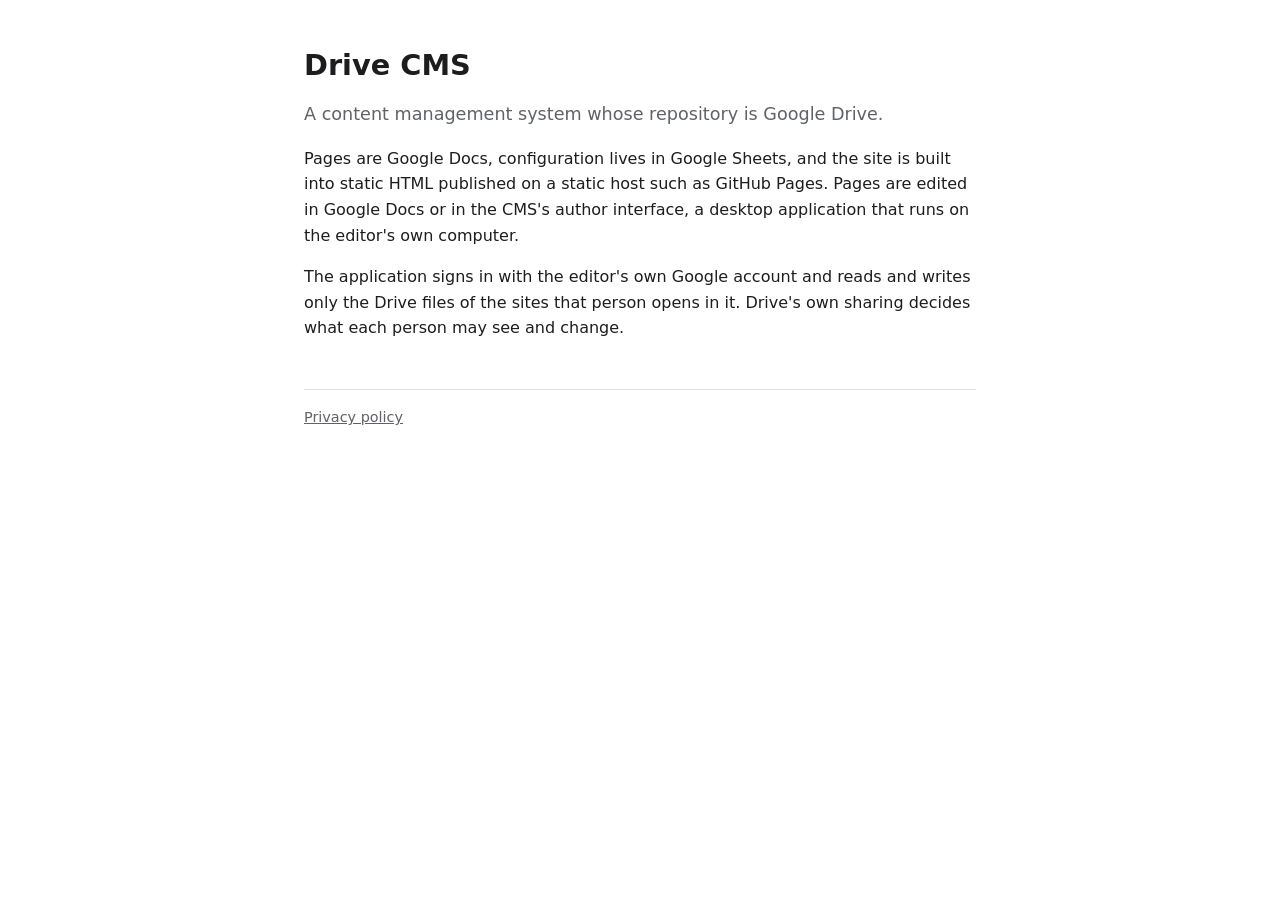
==== index.html @ ba4e50c2 "Add the home and privacy pages the Google sign-in screen links to" ====
<!doctype html>
<html lang="en">
<head>
<meta charset="utf-8">
<meta name="viewport" content="width=device-width, initial-scale=1">
<title>Drive CMS</title>
<link rel="stylesheet" href="style.css">
</head>
<body>
<main>
  <h1>Drive CMS</h1>
  <p class="lead">A content management system whose repository is Google Drive.</p>
  <p>Pages are Google Docs, configuration lives in Google Sheets, and the site is built into static HTML published on a static host such as GitHub Pages. Pages are edited in Google Docs or in the CMS's author interface, a desktop application that runs on the editor's own computer.</p>
  <p>The application signs in with the editor's own Google account and reads and writes only the Drive files of the sites that person opens in it. Drive's own sharing decides what each person may see and change.</p>
  <footer><a href="privacy.html">Privacy policy</a></footer>
</main>
</body>
</html>
---- style.css ----
:root { color-scheme: light dark; --ink: #1d1d1f; --muted: #5f6368; --bg: #fff; --line: #e1e1e1; }
@media (prefers-color-scheme: dark) { :root { --ink: #ececec; --muted: #a0a0a0; --bg: #161616; --line: #333; } }
body { margin: 0; background: var(--bg); color: var(--ink); font: 16px/1.6 system-ui, -apple-system, "Segoe UI", sans-serif; }
main { max-width: 42rem; margin: 0 auto; padding: 48px 16px; }
h1 { font-size: 1.8rem; line-height: 1.2; margin: 0 0 8px; }
h2 { font-size: 1.15rem; margin: 32px 0 8px; }
p, li { color: var(--ink); }
.lead { color: var(--muted); font-size: 1.1rem; }
footer { margin-top: 48px; padding-top: 16px; border-top: 1px solid var(--line); color: var(--muted); font-size: 0.9rem; }
a { color: inherit; }
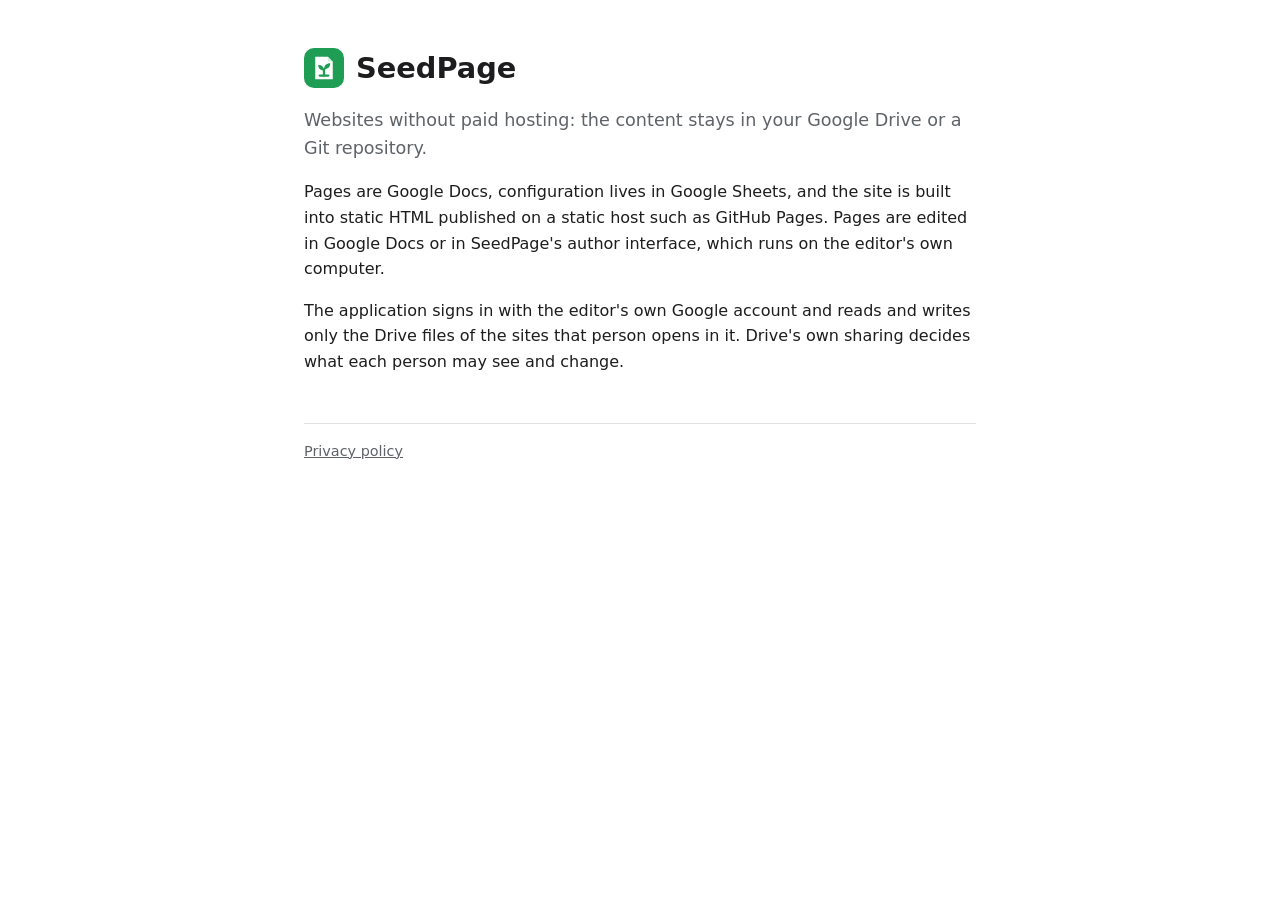
==== commit 44870cb9: "Name the product SeedPage, with its logo" ====
--- a/index.html
+++ b/index.html
@@ -3,14 +3,15 @@
 <head>
 <meta charset="utf-8">
 <meta name="viewport" content="width=device-width, initial-scale=1">
-<title>Drive CMS</title>
+<title>SeedPage</title>
+<link rel="icon" href="logo.svg" type="image/svg+xml">
 <link rel="stylesheet" href="style.css">
 </head>
 <body>
 <main>
-  <h1>Drive CMS</h1>
-  <p class="lead">A content management system whose repository is Google Drive.</p>
-  <p>Pages are Google Docs, configuration lives in Google Sheets, and the site is built into static HTML published on a static host such as GitHub Pages. Pages are edited in Google Docs or in the CMS's author interface, a desktop application that runs on the editor's own computer.</p>
+  <h1 class="brand"><img src="logo.svg" alt="" width="40" height="40">SeedPage</h1>
+  <p class="lead">Websites without paid hosting: the content stays in your Google Drive or a Git repository.</p>
+  <p>Pages are Google Docs, configuration lives in Google Sheets, and the site is built into static HTML published on a static host such as GitHub Pages. Pages are edited in Google Docs or in SeedPage's author interface, which runs on the editor's own computer.</p>
   <p>The application signs in with the editor's own Google account and reads and writes only the Drive files of the sites that person opens in it. Drive's own sharing decides what each person may see and change.</p>
   <footer><a href="privacy.html">Privacy policy</a></footer>
 </main>
--- a/style.css
+++ b/style.css
@@ -8,3 +8,5 @@
 .lead { color: var(--muted); font-size: 1.1rem; }
 footer { margin-top: 48px; padding-top: 16px; border-top: 1px solid var(--line); color: var(--muted); font-size: 0.9rem; }
 a { color: inherit; }
+.brand { display: flex; align-items: center; gap: 12px; }
+.brand img { flex: none; }
